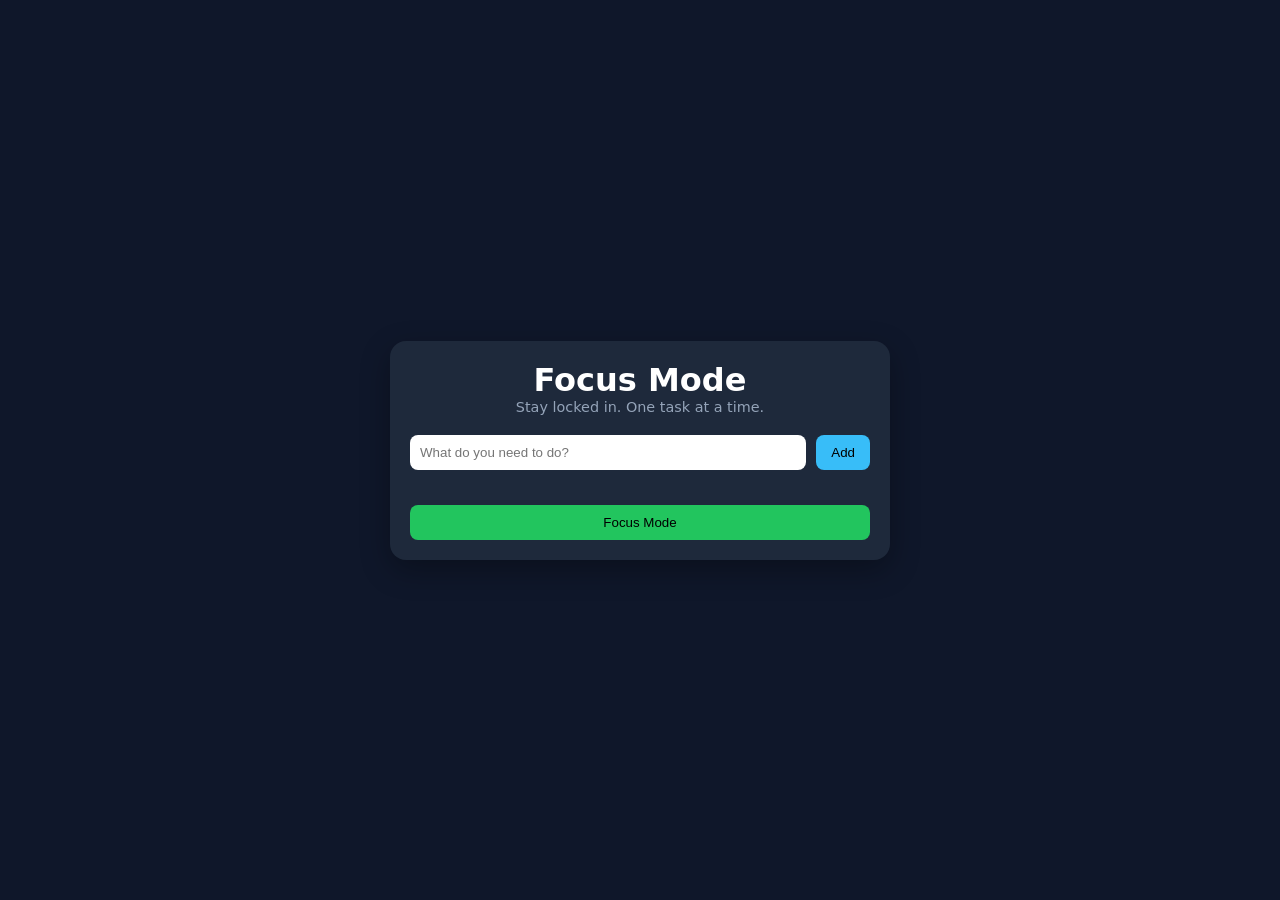
==== focus.html @ 0693dc45 "initial commit- Html and css structure" ====
<!DOCTYPE html>
<html lang="en">

<head>
    <meta charset="UTF-8">
    <meta name="viewport" content="width=device-width, initial-scale=1.0">
    <title>Focus mode task app</title>
    <link rel="stylesheet" href="focus.css">
</head>

<body>
    <main class="app">

        <header class="app__header">
            <h1>Focus Mode</h1>
            <p class="subtitle">Stay locked in. One task at a time.</p>
        </header>

        <section class="task-input">
            <input type="text" id="taskInput" placeholder="What do you need to do?">
            <button id="addBtn">Add</button>
        </section>

        <section class="task-container">
            <ul id="taskList"></ul>
        </section>

        <section class="controls">
            <button id="focusBtn">Focus Mode</button>
        </section>

    </main>
</body>

</html>
---- focus.css ----
* {
  margin: 0;
  padding: 0;
  box-sizing: border-box;
}

body {
  font-family: system-ui, -apple-system, sans-serif;
  background: #0f172a;
  color: #fff;
  min-height: 100vh;
  display: flex;
  justify-content: center;
  align-items: center;
}

.app {
  width: 90%;
  max-width: 500px;
  background: #1e293b;
  padding: 20px;
  border-radius: 16px;
  box-shadow: 0 10px 30px rgba(0,0,0,0.3);
}

.app__header {
  text-align: center;
  margin-bottom: 20px;
}

.subtitle {
  font-size: 0.9rem;
  color: #94a3b8;
}

.task-input {
  display: flex;
  gap: 10px;
  margin-bottom: 20px;
}

.task-input input {
  flex: 1;
  padding: 10px;
  border-radius: 8px;
  border: none;
  outline: none;
}

.task-input button {
  padding: 10px 15px;
  border: none;
  background: #38bdf8;
  color: #000;
  border-radius: 8px;
  cursor: pointer;
}

.task-container {
  max-height: 300px;
  overflow-y: auto;
}

#taskList {
  list-style: none;
}

#taskList li {
  display: flex;
  justify-content: space-between;
  align-items: center;
  background: #334155;
  padding: 10px;
  border-radius: 8px;
  margin-bottom: 10px;
  transition: 0.3s;
}

.completed {
  text-decoration: line-through;
  opacity: 0.5;
}

.controls {
  margin-top: 15px;
  text-align: center;
}

.controls button {
  width: 100%;
  padding: 10px;
  border: none;
  background: #22c55e;
  border-radius: 8px;
  cursor: pointer;
}

@media (max-width: 480px) {
  .app {
    padding: 15px;
  }

  .task-input {
    flex-direction: column;
  }

  .task-input button {
    width: 100%;
  }
}
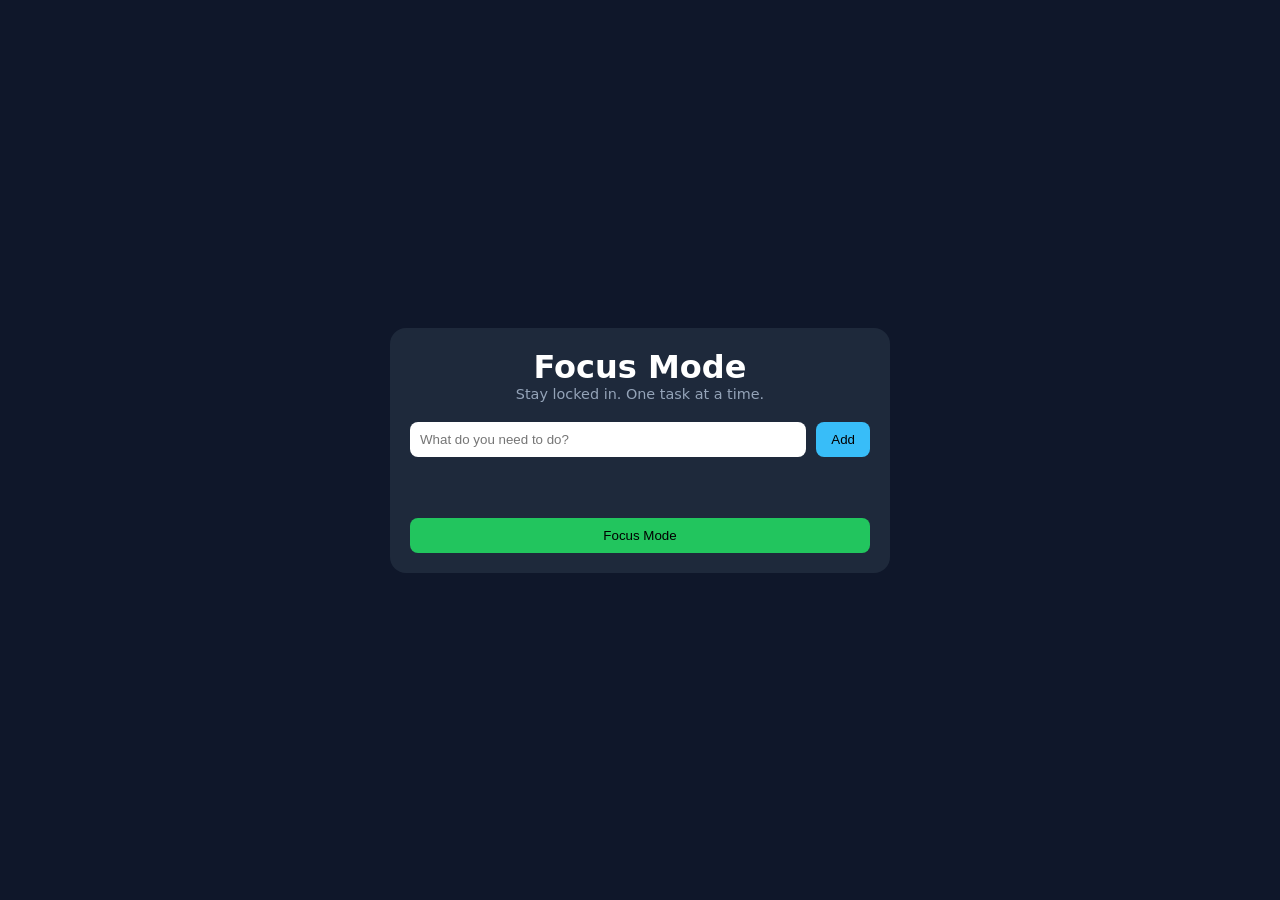
==== commit a64f0007: "built add task feature with validation and localstorage" ====
--- a/focus.html
+++ b/focus.html
@@ -21,6 +21,8 @@
             <button id="addBtn">Add</button>
         </section>
 
+        <p id="errorMessage" class="error-message"></p>
+
         <section class="task-container">
             <ul id="taskList"></ul>
         </section>
@@ -32,4 +34,7 @@
     </main>
 </body>
 
+
+<script type="module" src="./js/main.js"></script>
+
 </html>
--- a/focus.css
+++ b/focus.css
@@ -5,9 +5,9 @@
 }
 
 body {
-  font-family: system-ui, -apple-system, sans-serif;
+  font-family: system-ui, sans-serif;
   background: #0f172a;
-  color: #fff;
+  color: white;
   min-height: 100vh;
   display: flex;
   justify-content: center;
@@ -20,9 +20,9 @@
   background: #1e293b;
   padding: 20px;
   border-radius: 16px;
-  box-shadow: 0 10px 30px rgba(0,0,0,0.3);
 }
 
+/* HEADER */
 .app__header {
   text-align: center;
   margin-bottom: 20px;
@@ -33,10 +33,10 @@
   color: #94a3b8;
 }
 
+/* INPUT */
 .task-input {
   display: flex;
   gap: 10px;
-  margin-bottom: 20px;
 }
 
 .task-input input {
@@ -51,12 +51,22 @@
   padding: 10px 15px;
   border: none;
   background: #38bdf8;
-  color: #000;
+  color: black;
   border-radius: 8px;
   cursor: pointer;
 }
 
+/* 🔴 ERROR MESSAGE */
+.error-message {
+  margin-top: 8px;
+  color: #f87171;
+  font-size: 0.9rem;
+  min-height: 18px; /* keeps space even when empty */
+}
+
+/* TASK LIST */
 .task-container {
+  margin-top: 20px;
   max-height: 300px;
   overflow-y: auto;
 }
@@ -68,12 +78,10 @@
 #taskList li {
   display: flex;
   justify-content: space-between;
-  align-items: center;
   background: #334155;
   padding: 10px;
   border-radius: 8px;
   margin-bottom: 10px;
-  transition: 0.3s;
 }
 
 .completed {
@@ -81,9 +89,9 @@
   opacity: 0.5;
 }
 
+/* BUTTON */
 .controls {
   margin-top: 15px;
-  text-align: center;
 }
 
 .controls button {
@@ -95,11 +103,8 @@
   cursor: pointer;
 }
 
+/* 📱 RESPONSIVE */
 @media (max-width: 480px) {
-  .app {
-    padding: 15px;
-  }
-
   .task-input {
     flex-direction: column;
   }
